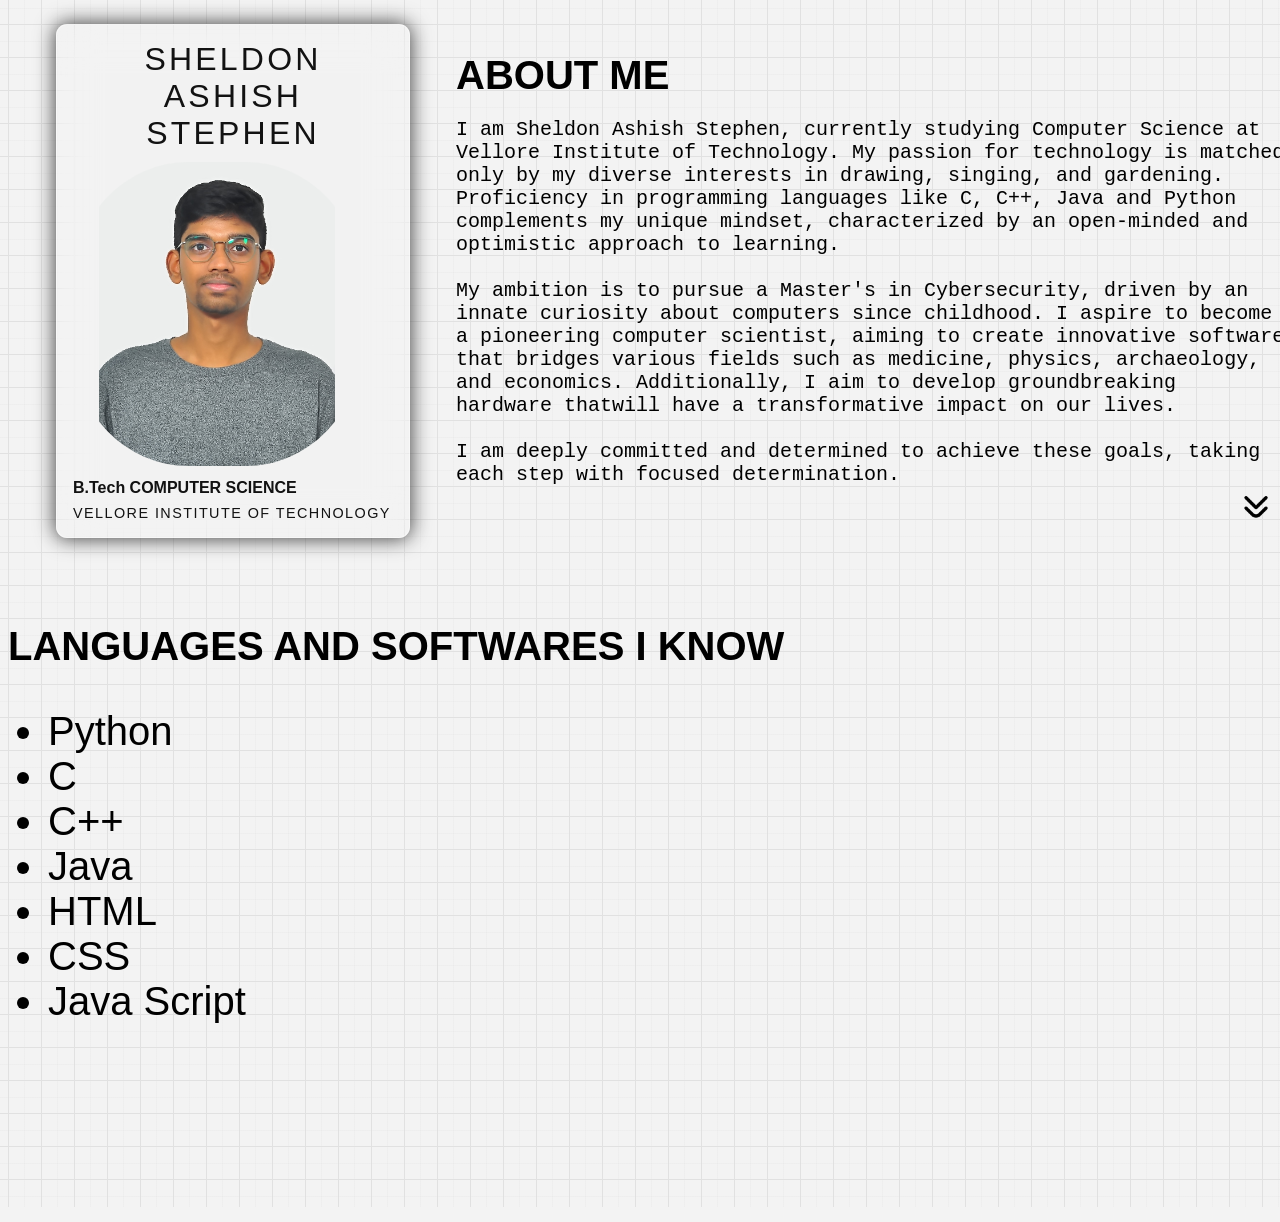
==== index.html @ a5fa340f "file rename" ====
<!DOCTYPE html>
<html lang="en">
<head>
    <meta charset="UTF-8">
    <meta name="viewport" content="width=device-width, initial-scale=1.0">
    <title>Document</title>
    <link rel="stylesheet" href="resume.css">
</head>
<body>
    <div class="row">
    
    <div class="container" style="width:35%">
        <div class="box">
          <span class="title" style="text-align:center">SHELDON ASHISH STEPHEN</span>
          <div><img id="image" style="object-position: center;" src="images\5986.SHELDON.JPG"></div>  
          <div>
            <strong>B.Tech COMPUTER SCIENCE</strong>
            <p>VELLORE INSTITUTE OF TECHNOLOGY</p>
          </div>
        </div>
      </div>
      <div class="aboutme">
        <div>
          <br>
          <Strong>ABOUT ME</Strong>
        <div class="paragraph">
          <pre>
I am Sheldon Ashish Stephen, currently studying Computer Science at
Vellore Institute of Technology. My passion for technology is matched
only by my diverse interests in drawing, singing, and gardening.
Proficiency in programming languages like C, C++, Java and Python
complements my unique mindset, characterized by an open-minded and
optimistic approach to learning.

My ambition is to pursue a Master's in Cybersecurity, driven by an
innate curiosity about computers since childhood. I aspire to become 
a pioneering computer scientist, aiming to create innovative software
that bridges various fields such as medicine, physics, archaeology,
and economics. Additionally, I aim to develop groundbreaking 
hardware thatwill have a transformative impact on our lives.

I am deeply committed and determined to achieve these goals, taking
each step with focused determination.
                                                                 <a href="#wik"><img src="images\angle-double-small-down.png" style="height:40px; width:40px; object-position: right;" alt="Next Page"></a></pre>
        </pre>  
        </div>
        </div>
        </div>
      </div>
    </div>
    <br>
    <br>
    <br>
    <br>

    <div id="wik">
      <Strong>LANGUAGES AND SOFTWARES I KNOW</Strong>
      <br>
      <ul>
        <li>Python</li>
        <li>C</li>
        <li>C++</li>
        <li>Java</li>
        <li>HTML</li>
        <li>CSS</li>
        <li>Java Script</li>
      </ul>
      <br>
      <br>
      <br>
    </div>
    
    
</body>     
</html>
---- resume.css ----
body{
        width: 100%;
        height: 100%;
        --color: #E1E1E1;
        background-color: #F3F3F3;
        background-image: linear-gradient(0deg, transparent 24%, var(--color) 25%, var(--color) 26%, transparent 27%,transparent 74%, var(--color) 75%, var(--color) 76%, transparent 77%,transparent),
            linear-gradient(90deg, transparent 24%, var(--color) 25%, var(--color) 26%, transparent 27%,transparent 74%, var(--color) 75%, var(--color) 76%, transparent 77%,transparent);
        background-size: 33px 33px;
        overflow-y: scroll; /* Hide vertical scrollbar */
        overflow-x: hidden; /* Hide horizontal scrollbar */   
  }
  *{
    top: 1em;
    left:3em;
  }

  html{
    scroll-behavior: smooth;
  }

  .container {
    color: #121212;
    position: relative;
    font-family: sans-serif;
  }
  
  .container::before {
    border-radius: 50%;
    width: 6rem;
    height: 6rem;
    top: 30%;
    right: 7%;
    -webkit-border-radius: 50%;
    -moz-border-radius: 50%;
    -ms-border-radius: 50%;
    -o-border-radius: 50%;
}

  .container .box {
    width: 20em;
    height: 30em;
    padding: 1rem;
    background-color: rgba(255, 255, 255, 0.074);
    border: 1px solid rgba(255, 255, 255, 0.222);
    -webkit-backdrop-filter: blur(20px);
    backdrop-filter: blur(20px);
    border-radius: 0.7rem;
    transition: all ease 0.3s;
  }
  
  .container .box {
    display: flex;
    flex-direction: column;
    justify-content: space-between;
  }
  
  .container .box .title {
    font-size: 2rem;
    font-weight: 500;
    letter-spacing: 0.1em;
  }
  
  .container .box div strong {
    display: block;
    margin-bottom: 0.5rem;
  }
  
  .container .box div p {
    margin: 0;
    font-size: 0.9em;
    font-weight: 300;
    letter-spacing: 0.1em;
  }
  
  .container .box div span {
    font-size: 0.7rem;
    font-weight: 300;
  }
  
  .container .box div span  :nth-child(3) {
    font-weight: 500;
    margin-right: 0.2rem;
  }
  
  .container .box {
    box-shadow: 0px 0px 20px 1px #434343;
    border: 1px solid rgba(255, 255, 255, 0.454);
  }
  .container .box:hover {
    box-shadow: 0px 0px 20px 1px #636363;
    border: 1px solid rgba(255, 255, 255, 0.454);
  }
  
  #image{
   object-fit:contain;
   height: 19em;
   width:18em;
   border-radius: 40%;
   -webkit-border-radius: 40%;
   -moz-border-radius: 40%;
   -ms-border-radius: 40%;
   -o-border-radius: 40%;
}


.container {
  float: left;
  width: 20%;
}

/* Clear floats after the columns */
.row:after {
  content: "";
  display: table;
  clear: both;
}
.aboutme{
font-size: 2.5rem;
font-family: sans-serif;
text-align: left;
left: 00em;
}
.aboutme .paragraph{
  font-size: 0.5em;
}

#wik{
  font-size: 2.5rem;
font-family: sans-serif;
text-align: left;
left: 00em;
}
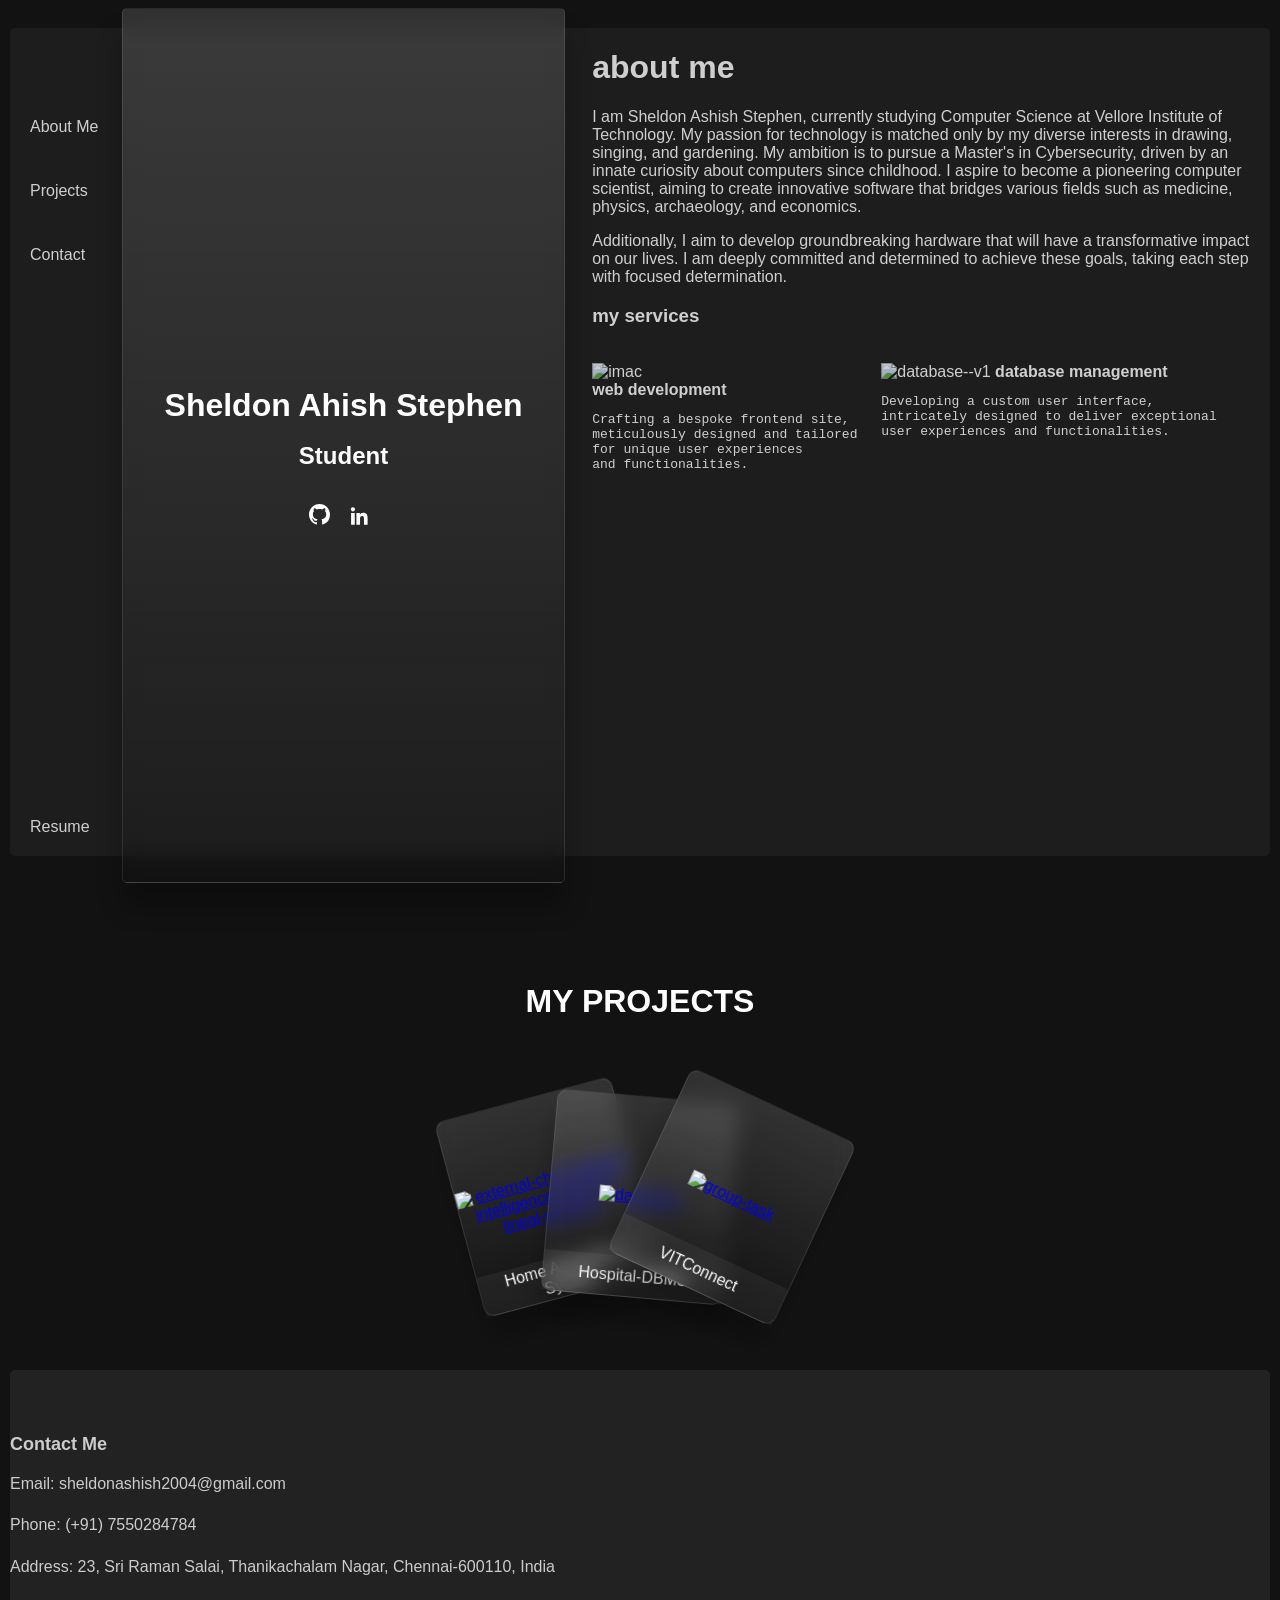
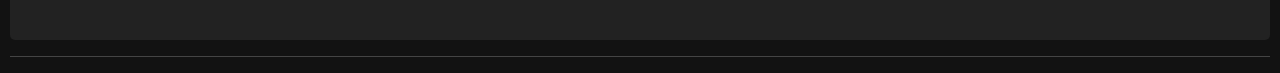
==== commit c943865a: "Add files via upload" ====
--- a/index.html
+++ b/index.html
@@ -1,75 +1,179 @@
-<!DOCTYPE html>
-<html lang="en">
-<head>
-    <meta charset="UTF-8">
-    <meta name="viewport" content="width=device-width, initial-scale=1.0">
-    <title>Document</title>
-    <link rel="stylesheet" href="resume.css">
-</head>
-<body>
-    <div class="row">
-    
-    <div class="container" style="width:35%">
-        <div class="box">
-          <span class="title" style="text-align:center">SHELDON ASHISH STEPHEN</span>
-          <div><img id="image" style="object-position: center;" src="images\5986.SHELDON.JPG"></div>  
-          <div>
-            <strong>B.Tech COMPUTER SCIENCE</strong>
-            <p>VELLORE INSTITUTE OF TECHNOLOGY</p>
-          </div>
-        </div>
-      </div>
-      <div class="aboutme">
-        <div>
-          <br>
-          <Strong>ABOUT ME</Strong>
-        <div class="paragraph">
-          <pre>
-I am Sheldon Ashish Stephen, currently studying Computer Science at
-Vellore Institute of Technology. My passion for technology is matched
-only by my diverse interests in drawing, singing, and gardening.
-Proficiency in programming languages like C, C++, Java and Python
-complements my unique mindset, characterized by an open-minded and
-optimistic approach to learning.
-
-My ambition is to pursue a Master's in Cybersecurity, driven by an
-innate curiosity about computers since childhood. I aspire to become 
-a pioneering computer scientist, aiming to create innovative software
-that bridges various fields such as medicine, physics, archaeology,
-and economics. Additionally, I aim to develop groundbreaking 
-hardware thatwill have a transformative impact on our lives.
-
-I am deeply committed and determined to achieve these goals, taking
-each step with focused determination.
-                                                                 <a href="#wik"><img src="images\angle-double-small-down.png" style="height:40px; width:40px; object-position: right;" alt="Next Page"></a></pre>
-        </pre>  
-        </div>
-        </div>
-        </div>
-      </div>
-    </div>
-    <br>
-    <br>
-    <br>
-    <br>
-
-    <div id="wik">
-      <Strong>LANGUAGES AND SOFTWARES I KNOW</Strong>
-      <br>
-      <ul>
-        <li>Python</li>
-        <li>C</li>
-        <li>C++</li>
-        <li>Java</li>
-        <li>HTML</li>
-        <li>CSS</li>
-        <li>Java Script</li>
-      </ul>
-      <br>
-      <br>
-      <br>
-    </div>
-    
-    
-</body>     
+<!DOCTYPE html>
+<html lang="en">
+<head>
+  <meta charset="UTF-8">
+    <meta name="viewport" content="width=device-width, initial-scale=1.0">
+
+    <!--css links-->
+    <link rel="stylesheet" href="resume.css">
+    <link rel="stylesheet" href="container.css">
+    <link rel="stylesheet" href="floatcard.css">
+    <link rel="stylesheet" href="myprojects.css">
+    <link rel="stylesheet" href="footer.css">
+    <link rel="stylesheet" href="lbox.css">
+
+    <!--title--> 
+    <title>My Resume</title>
+  </head>
+
+<body>
+
+  <div class="container">  
+    <div class="box" style="background: #202020;">
+      
+      <!--lbox-->
+      <div id="lbox">
+        <br><br><br>
+        <ul>
+          <li><a href="#"><i class="fas fa-user"></i> About Me</a></li><br><br>
+          <li><a href="#projects"><i class="fas fa-project-diagram"></i> Projects</a></li><br><br>
+          <li><a href="#contact"><i class="fas fa-envelope"></i> Contact</a></li><br><br>
+      </ul>
+      <a href="./Sheldon Ashish Stephen Resume.pdf " class="download"><i class="fas fa-download"></i>Resume</a>
+      </div>
+      
+      <!--blank box-->    
+      <div id="blankbox"></div>
+      
+      <!--rbox-->
+      <div id="rbox" >
+        <h1 id="abtmehead">about me</h1>
+        <p>
+          I am Sheldon Ashish Stephen, currently studying Computer Science at
+          Vellore Institute of Technology. My passion for technology is matched
+          only by my diverse interests in drawing, singing, and gardening.
+          My ambition is to pursue a Master's in Cybersecurity, driven by an
+          innate curiosity about computers since childhood. I aspire to become a
+          pioneering computer scientist, aiming to create innovative software
+          that bridges various fields such as medicine, physics, archaeology, and
+          economics. 
+          </p>
+          
+          Additionally, I aim to develop groundbreaking hardware that
+          will have a transformative impact on our lives.
+          I am deeply committed and determined to achieve these goals, taking
+          each step with focused determination.
+
+          <h3>my services</h3>
+          </p>
+<br>
+
+<div id="rboxdiv">
+
+
+    <div>
+      
+
+      <img width="30" height="30" src="https://img.icons8.com/ios-filled/50/FFFFFF/imac.png" alt="imac"/><br>
+        <b>web development</b>
+        <pre>Crafting a bespoke frontend site, 
+meticulously designed and tailored 
+for unique user experiences 
+and functionalities.</pre>
+
+    </div>
+
+    <div>
+      <img width="50" height="50" src="https://img.icons8.com/ios/50/FFFFFF/database--v1.png" alt="database--v1"/>
+      <b>database management</b>
+      <pre>Developing a custom user interface,
+intricately designed to deliver exceptional 
+user experiences and functionalities.</pre>
+
+    </div>
+
+  </div>
+
+      </div> <!--rbox tag close-->
+
+   
+    </div>  <!--box tag close -->
+    
+    
+    
+    
+    
+    
+    <div class="stack-top">
+
+
+      <div class="card">
+        
+        <br><br><br><br><br><br><br><br>
+        <br><br><br><br><br><br><br><br>
+        <br><br><br><br><br>
+
+
+        <span>Sheldon Ahish Stephen</span>
+        <br>
+        <span style="font-size: 1.5em;">Student</span>
+        <br>
+
+        <div class="share">
+          <a href="">
+            <svg xmlns="http://www.w3.org/2000/svg" width="21" height="21" fill="currentColor" class="bi bi-github" viewBox="0 0 16 16">
+          <path d="M8 0C3.58 0 0 3.58 0 8c0 3.54 2.29 6.53 5.47 7.59.4.07.55-.17.55-.38 0-.19-.01-.82-.01-1.49-2.01.37-2.53-.49-2.69-.94-.09-.23-.48-.94-.82-1.13-.28-.15-.68-.52-.01-.53.63-.01 1.08.58 1.23.82.72 1.21 1.87.87 2.33.66.07-.52.28-.87.51-1.07-1.78-.2-3.64-.89-3.64-3.95 0-.87.31-1.59.82-2.15-.08-.2-.36-1.02.08-2.12 0 0 .67-.21 2.2.82.64-.18 1.32-.27 2-.27.68 0 1.36.09 2 .27 1.53-1.04 2.2-.82 2.2-.82.44 1.1.16 1.92.08 2.12.51.56.82 1.27.82 2.15 0 3.07-1.87 3.75-3.65 3.95.29.25.54.73.54 1.48 0 1.07-.01 1.93-.01 2.2 0 .21.15.46.55.38A8.012 8.012 0 0 0 16 8c0-4.42-3.58-8-8-8z"></path>
+          </svg>
+          </a>   
+
+          <a href="">
+            <svg xmlns="http://www.w3.org/2000/svg" x="0px" y="0px" width="32" height="32" viewBox="0 0 40 40"
+            fill="currentColor">
+            <path d="M 8.6425781 4 C 7.1835781 4 6 5.181625 6 6.640625 C 6 8.099625 7.182625 9.3085938 8.640625 9.3085938 C 10.098625 9.3085938 11.283203 8.099625 11.283203 6.640625 C 11.283203 5.182625 10.101578 4 8.6425781 4 z M 21.535156 11 C 19.316156 11 18.0465 12.160453 17.4375 13.314453 L 17.373047 13.314453 L 17.373047 11.310547 L 13 11.310547 L 13 26 L 17.556641 26 L 17.556641 18.728516 C 17.556641 16.812516 17.701266 14.960938 20.072266 14.960938 C 22.409266 14.960937 22.443359 17.145609 22.443359 18.849609 L 22.443359 26 L 26.994141 26 L 27 26 L 27 17.931641 C 27 13.983641 26.151156 11 21.535156 11 z M 6.3632812 11.310547 L 6.3632812 26 L 10.923828 26 L 10.923828 11.310547 L 6.3632812 11.310547 z"></path>
+            </svg>
+          </svg>
+          </a>
+        </div>
+
+        
+
+    </div>
+
+    </div>
+  </div>
+
+    
+
+          
+
+    <br><br><br>
+  
+    <h1 id="projects"style="text-align: center;">MY PROJECTS</h1>
+    <br><br><br>
+
+    <div class="pcontainer">
+        <div data-text="Home Automation System" style="--r:-15; text-align: center;" class="glass">
+          <a href="https://github.com/Zenith-004/Home-Automation-System.git"target="_blank"><img width="64" height="64" src="https://img.icons8.com/external-wanicon-lineal-wanicon/64/FFFFFF/external-chip-artificial-intelligence-wanicon-lineal-wanicon.png" alt="external-chip-artificial-intelligence-wanicon-lineal-wanicon"/></a>
+        </div>
+        <div data-text="Hospital-DBMS" style="--r:5;" class="glass">
+          <a href="https://github.com/Zenith-004/Hospital-DBMS.git"target="_blank"
+          ><img width="50" height="50" src="https://img.icons8.com/ios-filled/50/FFFFFF/database.png" alt="database"/>
+          </svg> </a>
+        </div>
+        <div data-text="VITConnect" style="--r:25;" class="glass">
+          <a href="https://github.com/Zenith-004/VITCONNECT.git"target="_blank"><img width="50" height="50" src="https://img.icons8.com/ios-filled/50/FFFFFF/group-task.png" alt="group-task"/></a>
+        </div>
+      </div>
+
+
+      
+      <br><br><br><br>
+      <div id="contact">
+        <footer>
+            <div class="footer-section">
+              <h4>Contact Me</h4>
+              <p>Email: sheldonashish2004@gmail.com</p>
+              <p>Phone: (+91) 7550284784</p>
+              <p>Address: 23, Sri Raman Salai, Thanikachalam Nagar, Chennai-600110, India </p>
+            </div>
+          </div>
+          <div class="footer-bottom">
+
+          </div>
+        </footer>
+        
+      </div>
+
+      <script src="resume.js"></script>
+</body>
 </html>
--- a/resume.css
+++ b/resume.css
@@ -1,133 +1,21 @@
-body{
-        width: 100%;
-        height: 100%;
-        --color: #E1E1E1;
-        background-color: #F3F3F3;
-        background-image: linear-gradient(0deg, transparent 24%, var(--color) 25%, var(--color) 26%, transparent 27%,transparent 74%, var(--color) 75%, var(--color) 76%, transparent 77%,transparent),
-            linear-gradient(90deg, transparent 24%, var(--color) 25%, var(--color) 26%, transparent 27%,transparent 74%, var(--color) 75%, var(--color) 76%, transparent 77%,transparent);
-        background-size: 33px 33px;
-        overflow-y: scroll; /* Hide vertical scrollbar */
-        overflow-x: hidden; /* Hide horizontal scrollbar */   
-  }
-  *{
-    top: 1em;
-    left:3em;
-  }
-
-  html{
-    scroll-behavior: smooth;
-  }
-
-  .container {
-    color: #121212;
-    position: relative;
-    font-family: sans-serif;
-  }
-  
-  .container::before {
-    border-radius: 50%;
-    width: 6rem;
-    height: 6rem;
-    top: 30%;
-    right: 7%;
-    -webkit-border-radius: 50%;
-    -moz-border-radius: 50%;
-    -ms-border-radius: 50%;
-    -o-border-radius: 50%;
-}
-
-  .container .box {
-    width: 20em;
-    height: 30em;
-    padding: 1rem;
-    background-color: rgba(255, 255, 255, 0.074);
-    border: 1px solid rgba(255, 255, 255, 0.222);
-    -webkit-backdrop-filter: blur(20px);
-    backdrop-filter: blur(20px);
-    border-radius: 0.7rem;
-    transition: all ease 0.3s;
-  }
-  
-  .container .box {
-    display: flex;
-    flex-direction: column;
-    justify-content: space-between;
-  }
-  
-  .container .box .title {
-    font-size: 2rem;
-    font-weight: 500;
-    letter-spacing: 0.1em;
-  }
-  
-  .container .box div strong {
-    display: block;
-    margin-bottom: 0.5rem;
-  }
-  
-  .container .box div p {
-    margin: 0;
-    font-size: 0.9em;
-    font-weight: 300;
-    letter-spacing: 0.1em;
-  }
-  
-  .container .box div span {
-    font-size: 0.7rem;
-    font-weight: 300;
-  }
-  
-  .container .box div span  :nth-child(3) {
-    font-weight: 500;
-    margin-right: 0.2rem;
-  }
-  
-  .container .box {
-    box-shadow: 0px 0px 20px 1px #434343;
-    border: 1px solid rgba(255, 255, 255, 0.454);
-  }
-  .container .box:hover {
-    box-shadow: 0px 0px 20px 1px #636363;
-    border: 1px solid rgba(255, 255, 255, 0.454);
-  }
-  
-  #image{
-   object-fit:contain;
-   height: 19em;
-   width:18em;
-   border-radius: 40%;
-   -webkit-border-radius: 40%;
-   -moz-border-radius: 40%;
-   -ms-border-radius: 40%;
-   -o-border-radius: 40%;
-}
-
-
-.container {
-  float: left;
-  width: 20%;
-}
-
-/* Clear floats after the columns */
-.row:after {
-  content: "";
-  display: table;
-  clear: both;
-}
-.aboutme{
-font-size: 2.5rem;
-font-family: sans-serif;
-text-align: left;
-left: 00em;
-}
-.aboutme .paragraph{
-  font-size: 0.5em;
-}
-
-#wik{
-  font-size: 2.5rem;
-font-family: sans-serif;
-text-align: left;
-left: 00em;
-}
-
+html,body{
+    background-color:#121212;
+    font-family: Helvetica, sans-serif;
+    color:#ffffff;
+    height: 100%;
+    margin-left:5px;
+    margin-right: 5px;
+    margin-top: 0.25em;
+    scroll-behavior: smooth;
+
+}
+
+
+  
+  
+ 
+
+
+
+
+  
--- a/container.css
+++ b/container.css
@@ -0,0 +1,69 @@
+
+.container{
+    width: auto;
+    height: 100%;
+    position: relative;
+    
+  }
+  
+  
+  .box{
+    display: flex;
+    flex-direction: row;
+    float: left;;
+    margin-top: 20px;
+    width: 100%;
+    height: 92%;
+    border-radius: 5px ;
+    position: absolute;
+    top: -1;
+    left: 0;
+    opacity: 0.8;
+    -webkit-border-radius: 5px ;
+    -moz-border-radius: 5px ;
+    -ms-border-radius: 5px ;
+    -o-border-radius: 5px ;
+  }
+
+  
+  
+  #blankbox{
+    width: 44%;
+    height:100%;
+    border-radius: 5px;
+    -webkit-border-radius: 5px;
+    -moz-border-radius: 5px;
+    -ms-border-radius: 5px;
+    -o-border-radius: 5px;
+  }
+  
+  #rbox{
+    width: 65%;
+    height:100%;
+    border-radius: 5px;
+    -webkit-border-radius: 5px;
+    -moz-border-radius: 5px;
+    -ms-border-radius: 5px;
+    -o-border-radius: 5px;
+  }
+  
+  
+  #rboxdiv{
+    display: flex;
+    flex-direction: row;
+    float: left;
+    gap: 1em;
+  }
+  
+  
+  #abtmehead {
+    transition: color 0.4s ease; 
+  }
+
+  
+  
+
+  
+  
+  
+    
--- a/floatcard.css
+++ b/floatcard.css
@@ -0,0 +1,88 @@
+.stack-top{
+    width: 35%;
+    height: 97%;
+    background: linear-gradient(#fff2, transparent);
+    border: 1px solid rgba(255, 255, 255, 0.1);
+    box-shadow: 0 25px 25px rgba(0, 0, 0, 0.25);
+    transition: 1s;
+    border-radius: 5px;
+    backdrop-filter: blur(10px);
+    transform: rotate(calc(var(--r) * 1deg));
+    z-index: 9;
+    margin-left: 7em;
+    -webkit-transform: rotate(calc(var(--r) * 1deg));
+    -moz-transform: rotate(calc(var(--r) * 1deg));
+    -ms-transform: rotate(calc(var(--r) * 1deg));
+    -o-transform: rotate(calc(var(--r) * 1deg));
+    -webkit-transition: 1s;
+    -moz-transition: 1s;
+    -ms-transition: 1s;
+    -o-transition: 1s;
+    -webkit-border-radius: 5px;
+    -moz-border-radius: 5px;
+    -ms-border-radius: 5px;
+    -o-border-radius: 5px;  
+  }
+
+
+.card span {
+    display: flex;
+    flex-direction: column;
+    font-weight: bold;
+    color: white;
+    text-align: center;
+    display: block;
+    font-size: 2em;
+  }
+  
+  .card .info {
+    font-weight: 1em;
+    color: white;
+    display: block;
+    text-align: center;
+    font-size: 1em;
+    margin: 1em;
+  }
+  
+  .card .img {
+    width: 9.8em;
+    height: 9.8em;
+    background: white;
+    border-radius: 15px;
+    margin: auto;
+  }
+  
+  .card .share {
+    margin-top: 1em;
+    display: flex;
+    justify-content: center;
+    gap: 1em;
+  }
+  
+  .card a {
+    color: white;
+    transition: .4s ease-in-out;
+  }
+  
+  .card a:hover {
+    color: red;
+  }
+  
+  .card button {
+    padding: 0.8em 1.7em;
+    display: block;
+    margin: auto;
+    border-radius: 25px;
+    border: none;
+    font-weight: bold;
+    background: #ffffff;
+    color: rgb(0, 0, 0);
+    transition: .4s ease-in-out;
+  }
+  
+  .card button:hover {
+    background: red;
+    color: white;
+    cursor: pointer;
+  }
+
--- a/myprojects.css
+++ b/myprojects.css
@@ -0,0 +1,48 @@
+
+.pcontainer {
+    position: relative;
+    display: flex;
+    justify-content: center;
+    align-items: center;
+  }
+  
+  .pcontainer .glass {
+    position: relative;
+    width: 180px;
+    height: 200px;
+    background: linear-gradient(#fff2, transparent);
+    border: 1px solid rgba(255, 255, 255, 0.1);
+    box-shadow: 0 25px 25px rgba(0, 0, 0, 0.25);
+    display: flex;
+    justify-content: center;
+    align-items: center;
+    transition: 0.5s;
+    border-radius: 10px;
+    margin: 0 -45px;
+    backdrop-filter: blur(10px);
+    transform: rotate(calc(var(--r) * 1deg));
+  }
+  
+  .pcontainer:hover .glass {
+    transform: rotate(0deg);
+    margin: 0 10px;
+  }
+  
+  .pcontainer .glass::before {
+    content: attr(data-text);
+    position: absolute;
+    bottom: 0;
+    width: 100%;
+    height: 40px;
+    background: rgba(255, 255, 255, 0.05);
+    display: flex;
+    justify-content: center;
+    align-items: center;
+    color: #fff;
+  }
+  .pcontainer .glass svg {
+    font-size: 2.5em;
+    fill: #fff;
+  }
+  
+
--- a/footer.css
+++ b/footer.css
@@ -0,0 +1,52 @@
+footer {
+    background-color: #222;
+    color: #fff;
+    padding: 40px 0;
+    border-radius: 5px;
+    -webkit-border-radius: 5px;
+    -moz-border-radius: 5px;
+    -ms-border-radius: 5px;
+    -o-border-radius: 5px;
+}
+  
+  .footer-container {
+    display: flex;
+    justify-content: space-around;
+    flex-wrap: wrap;
+    max-width: 1200px;
+    margin: 0 auto;
+    padding: 0 20px;
+  }
+  
+  .footer-section {
+    flex: 1;
+    min-width: 200px;
+    margin: 20px 0;
+  }
+  
+  .footer-section h4 {
+    margin-bottom: 10px;
+    font-size: 18px;
+    color: #ccc;
+
+  }
+  
+  .footer-section p,
+  .footer-section ul,
+  .footer-section a {
+    color: #ccc;
+    text-decoration: none;
+    line-height: 1.6;
+  }
+  
+  
+  .footer-bottom {
+    text-align: center;
+    margin-top: 1em;
+    padding-top: 1em;
+    border-top: 1px solid #444;
+  }
+  .footer-section h4 {
+    color: #ccc;
+    transition: color 0.4s ease;
+  }
--- a/lbox.css
+++ b/lbox.css
@@ -0,0 +1,55 @@
+  
+  #lbox {
+    width: 8%;
+    height: 92%;
+    border-radius: 5px;
+    background-color: #202020; /* Background color of the sidebar */
+    padding: 20px; /* Padding around the content */
+    
+  }
+  
+  #lbox ul {
+    list-style-type: none;
+    padding: 0;
+  }
+  
+  #lbox ul li {
+    margin-bottom: 10px;
+  }
+  
+  #lbox ul li a {
+    display: block;
+    color: #fff; /* Default color of the text */
+    text-decoration: none;
+    font-size: 16px;
+    transition: color 0.3s ease; /* Smooth color transition on hover */
+  }
+  
+  #lbox ul li a:hover {
+    color: red; /* Color of the text on hover */
+  }
+  
+  
+  
+  .download {
+    position: absolute;
+    bottom: 20px; /* Space from the bottom of the sidebar */
+    left: 20px; /* Space from the left side of the sidebar */
+    color: #fff; /* Default color of the text */
+    text-decoration: none;
+    font-size: 16px;
+    transition: color 0.3s ease; /* Smooth color transition on hover */
+  }
+  
+  .download:hover {
+    color: red;/*Colorofthetextonhover*/
+    
+  }
+  
+  /* Font Awesome icons */
+  .fa {
+    margin-right: 10px; /* Space between the icon and the text */
+  }
+  
+  
+  
